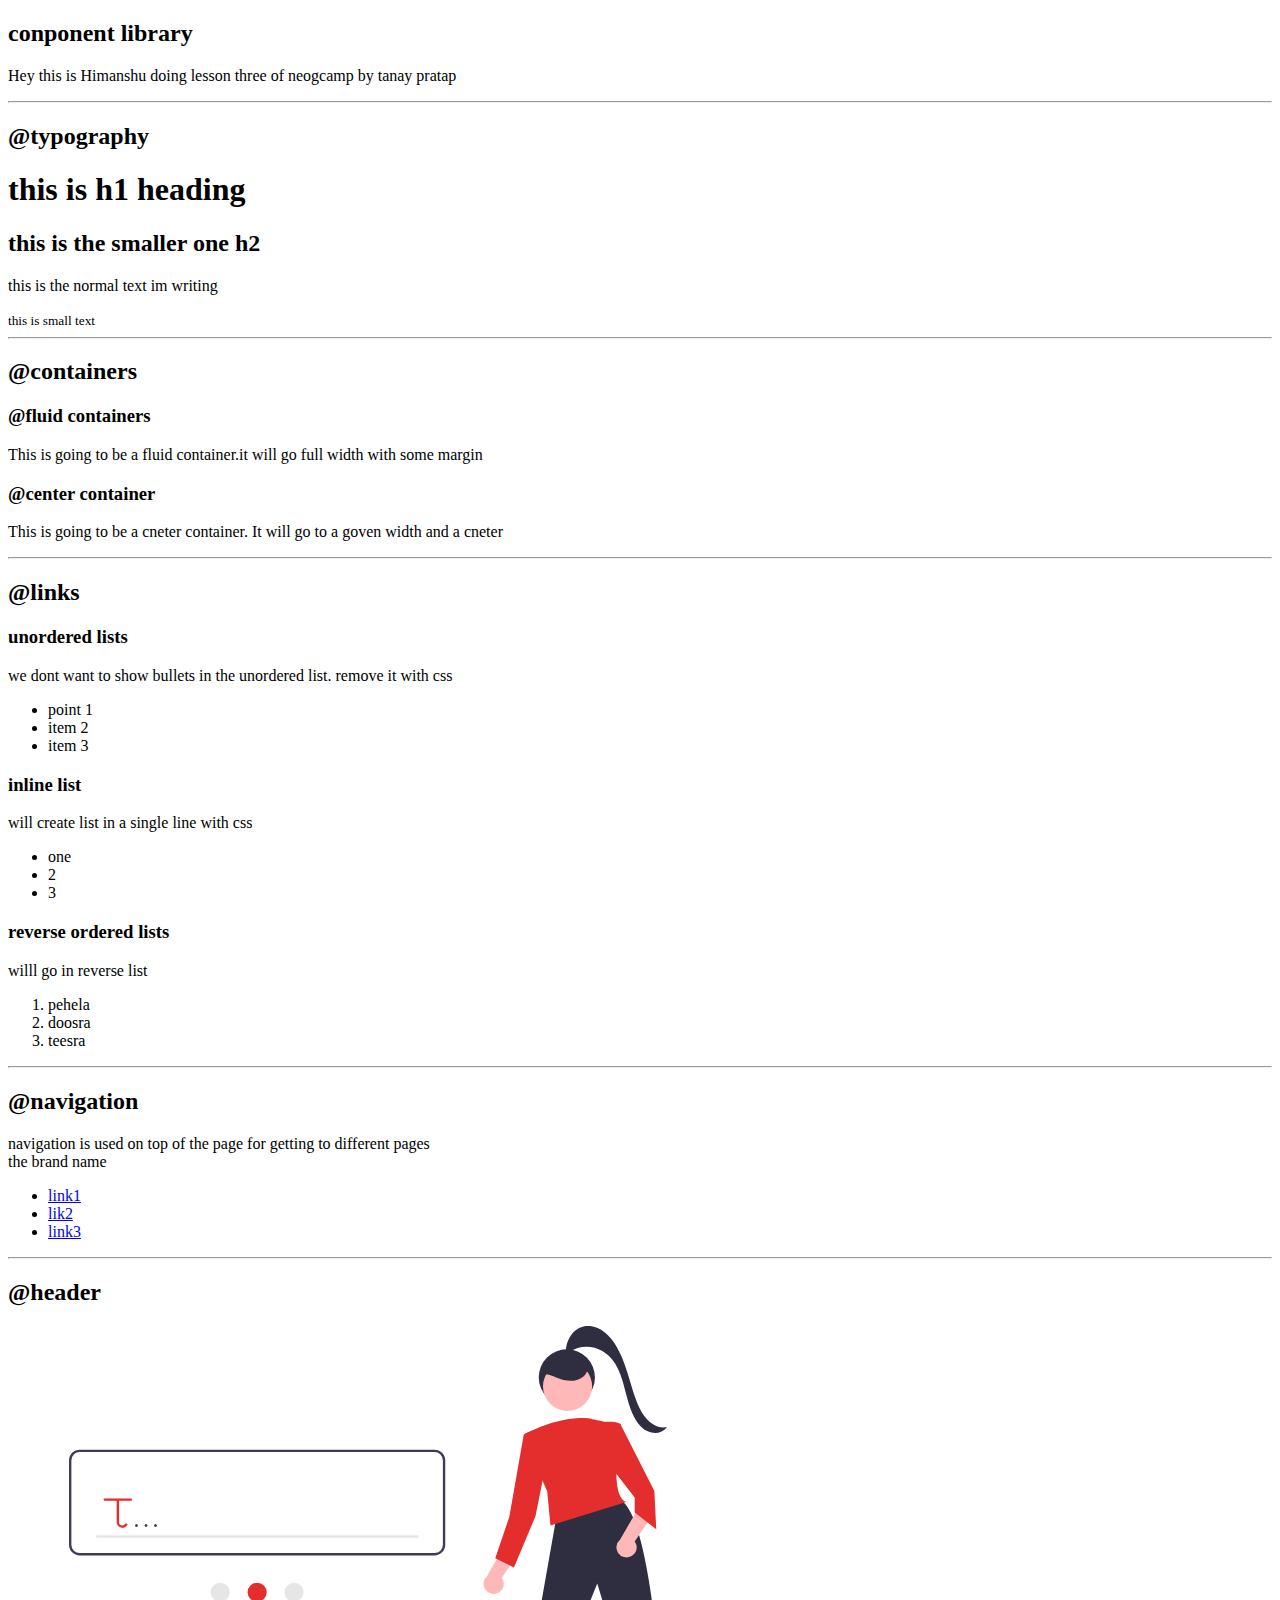
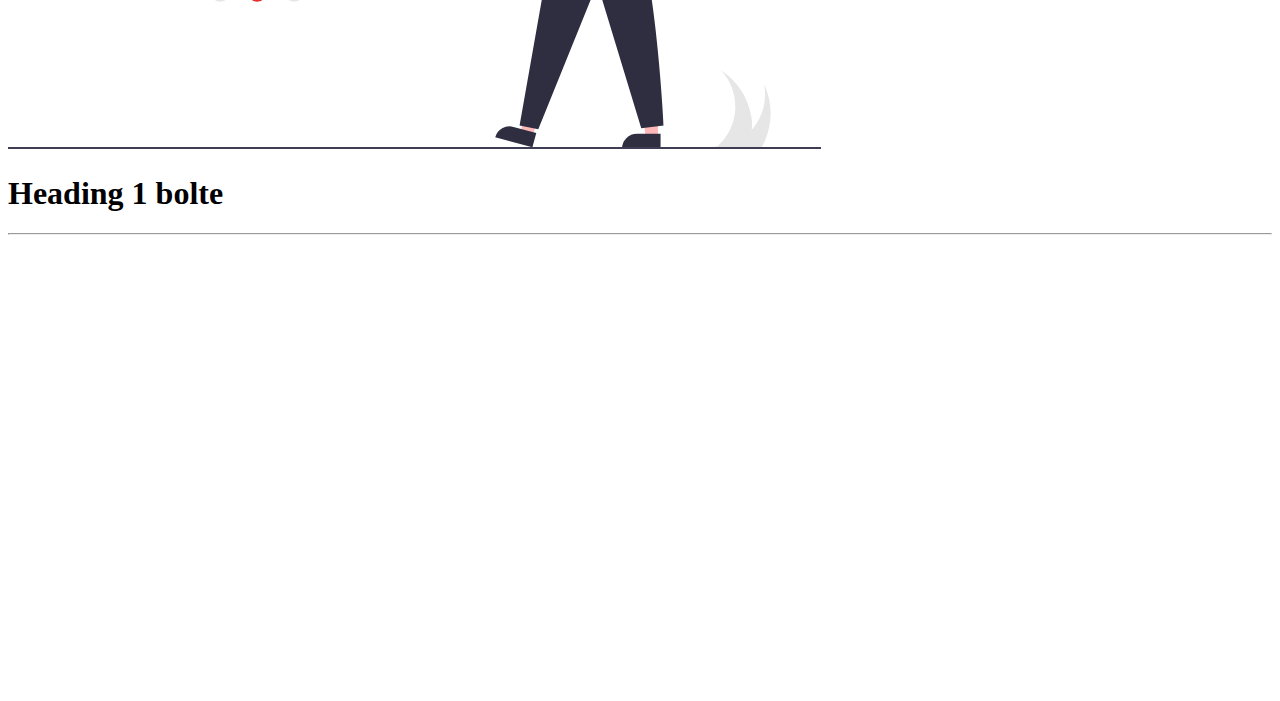
==== index.html @ 3d964ea6 "added index.html" ====
<!DOCTYPE html>
<html lang="en">

<head>
    <meta charset="UTF-8">
    <meta name="viewport" content="width=device-width, initial-scale=1.0">
    <title>Lesson Three</title>
</head>

<body>
    <h2>conponent library</h2>
    <p>Hey this is Himanshu doing lesson three of neogcamp by tanay pratap </p>

    <hr>

    <h2>@typography</h2>
    <h1>this is h1 heading</h1>
    <h2>this is the smaller one h2</h2>
    <p>this is the normal text im writing </p>
    <small>this is small text </small>

    <hr>

    <h2>@containers</h2>
    <h3>@fluid containers</h3>
    <p>This is going to be a fluid container.it will go full width with some margin</p>
    <h3>@center container</h3>
    <p>This is going to be a cneter container. It will go to a goven width and a cneter </p>

    <hr>

    <h2>@links</h2>
    <h3>unordered lists</h3>
    <p>we dont want to show bullets in the unordered list. remove it with css</p>
    <ul>
        <li>point 1</li>
        <li>item 2</li>
        <li>item 3</li>
    </ul>

    <h3>inline list</h3>
    <div>will create list in a single line with css
        <ul>
            <li>one</li>
            <li>2</li>
            <li>3</li>
        </ul>
    </div>

<h3>reverse ordered lists</h3>
<div>willl go in reverse list
    <ol>
        <li>pehela</li>
        <li>doosra</li>
        <li>teesra</li>
    </ol>
</div>
<hr>
<h2>@navigation</h2>
<div>navigation is used on top of the page for getting to different pages</div>
<navigation>
    <div>the brand name</div>
    <ul>
        <li><a href="/">link1</a></li>
        <li><a href = "/">lik2</a></li>
        <li><a href = "/">link3</a></li>
    </ul>
</navigation>
<hr>

<h2>@header</h2>
<header>
    <img src="image/photo.svg">
    <h1>Heading 1 bolte</h1>
</header>
<hr>



<div style="height:50vh"></div>
</body>

</html>
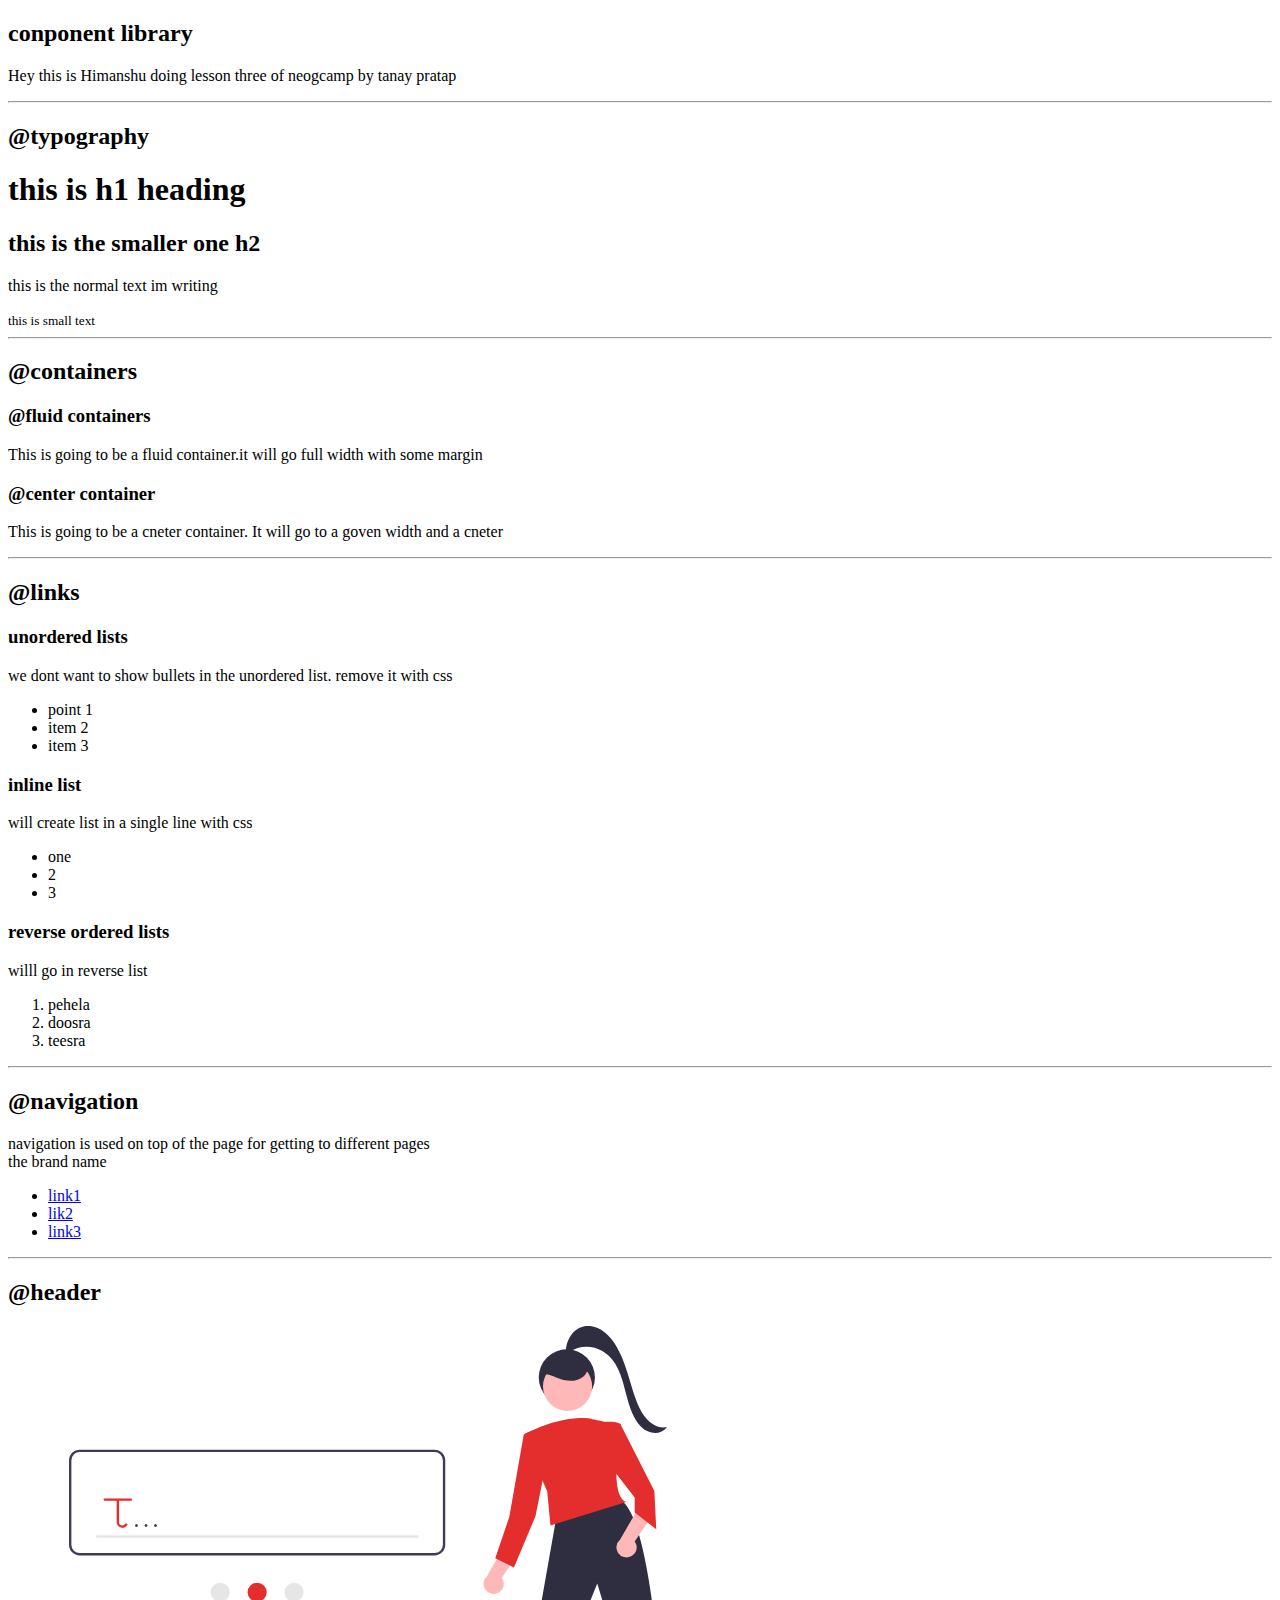
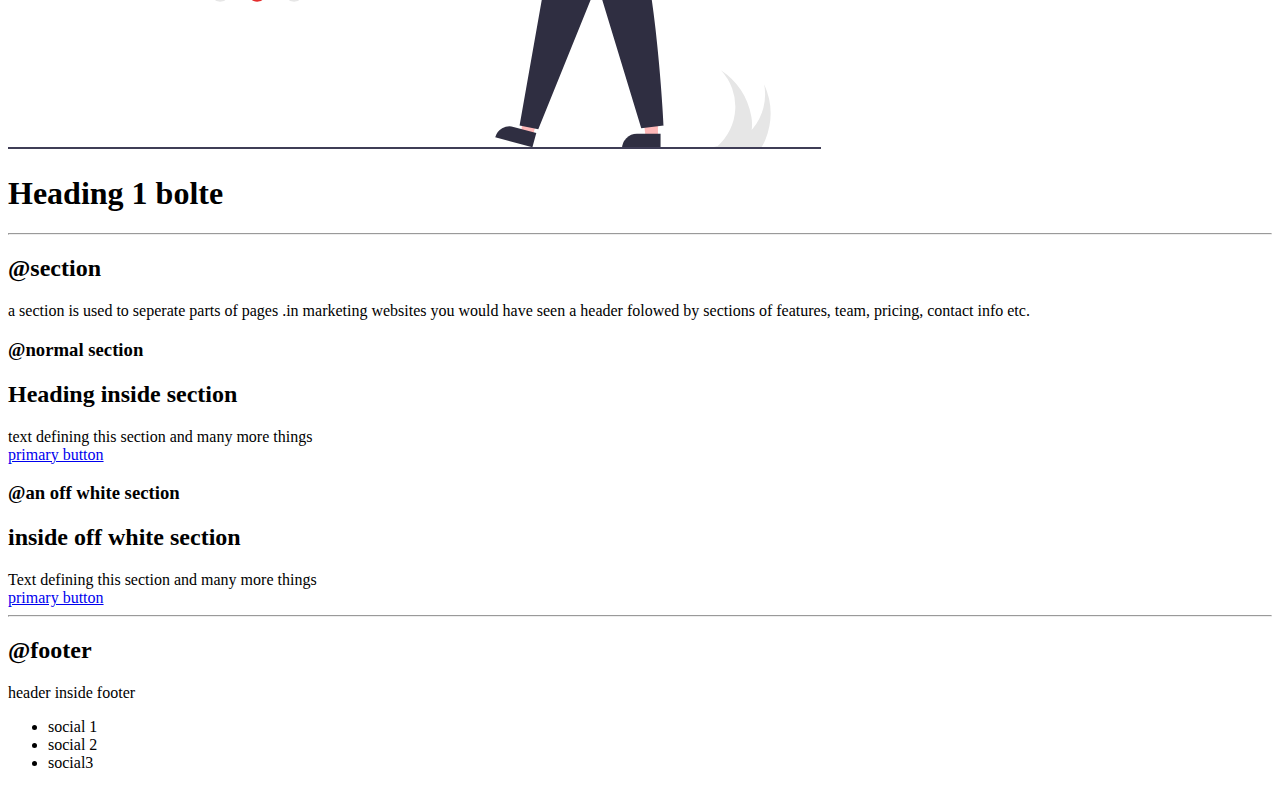
==== commit 50117499: "lesson three class1 completed" ====
--- a/index.html
+++ b/index.html
@@ -71,13 +71,34 @@
 <h2>@header</h2>
 <header>
     <img src="image/photo.svg">
+
     <h1>Heading 1 bolte</h1>
 </header>
 <hr>
+<h2>@section</h2>
+<section><div>a section is used to seperate parts of pages .in marketing websites you would have seen a header folowed by sections of features, team, pricing, contact info etc.</div>
+<h3>@normal section</h3>
+<h2>Heading inside section</h2>
+<div>text defining this section and many more things</div>
+<a href="/">primary button</a>
+<h3>@an off white section</h3>
+<h2>inside off white section</h2>
+<div>Text defining this section and many more things </div>
+<a href = "/">primary button</a>
+</section>
+<hr>
+<h2>@footer</h2>
+<footer>
+    <div>header inside footer</div>
+    <ul>
+        <li>social 1</li>
+        <li>social 2</li>
+        <li>social3</li>
+    </ul>
+
+</footer>
 
 
-
-<div style="height:50vh"></div>
 </body>
 
 </html>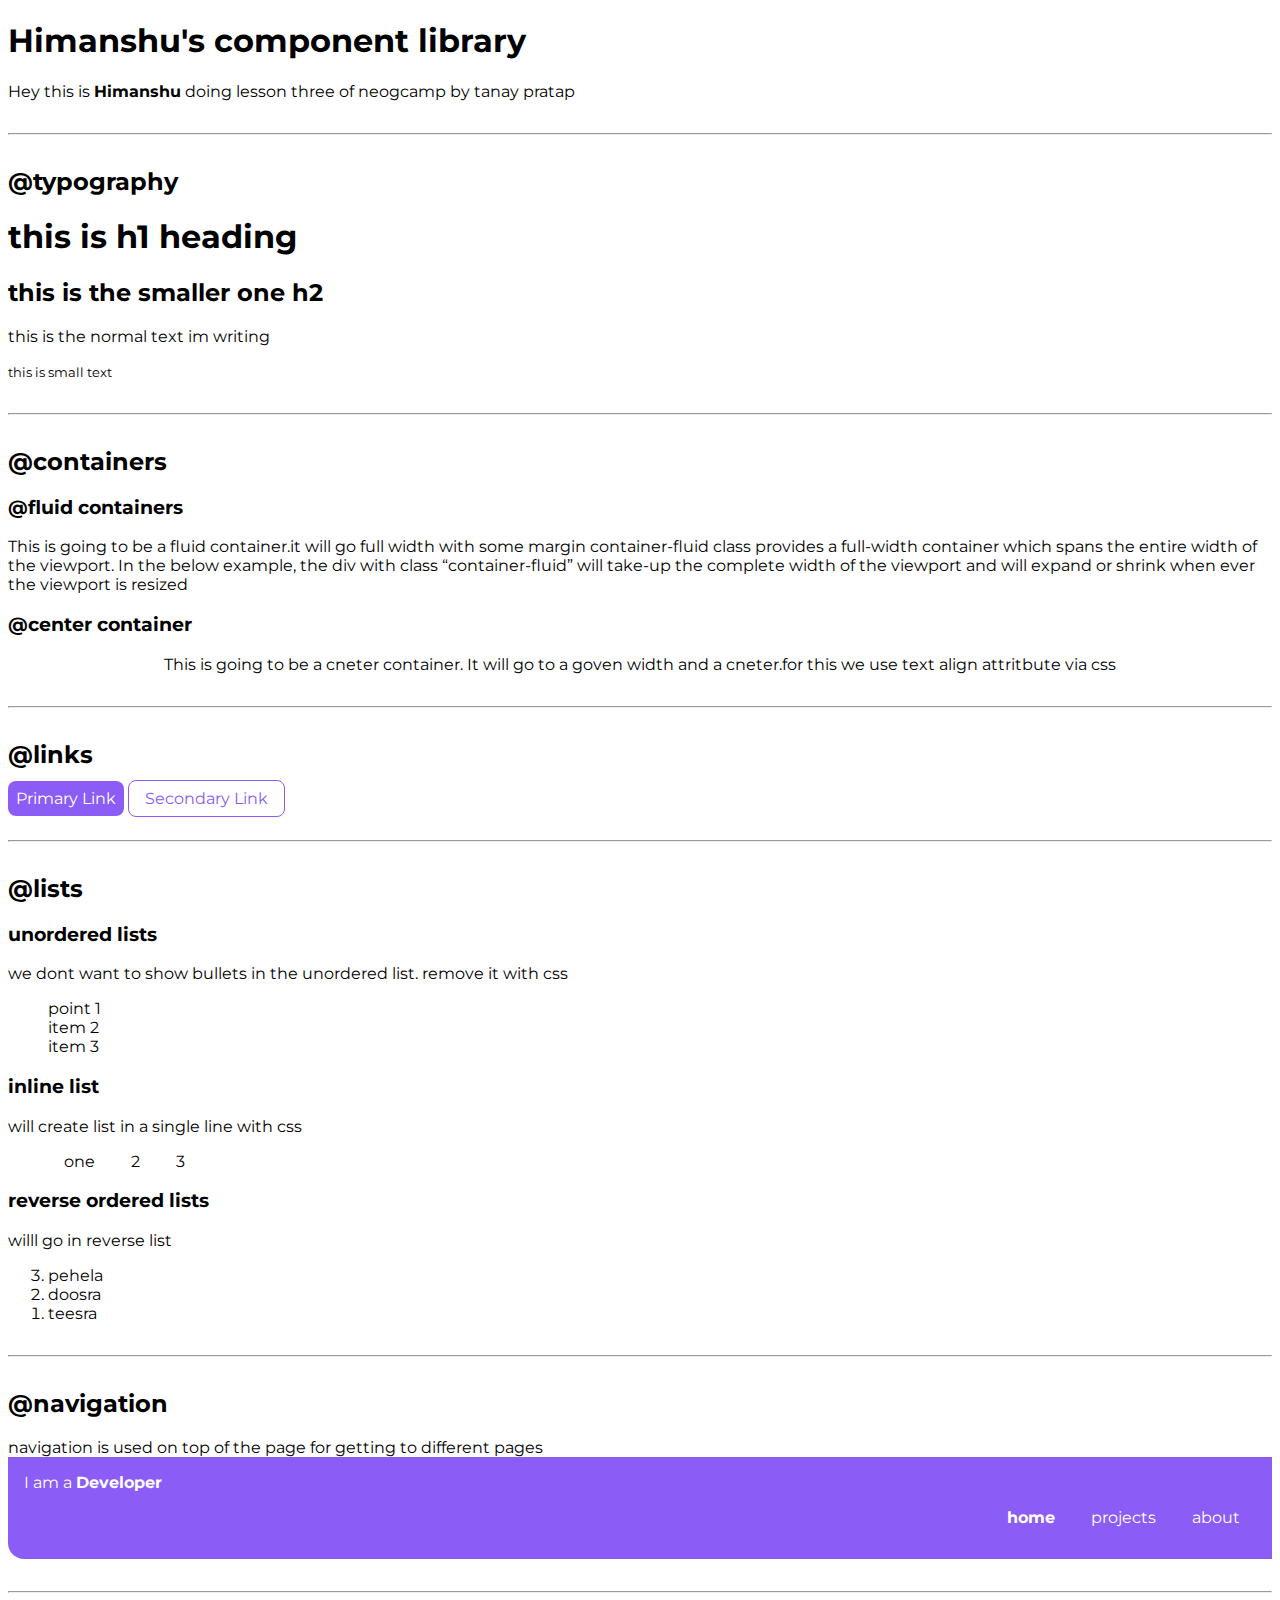
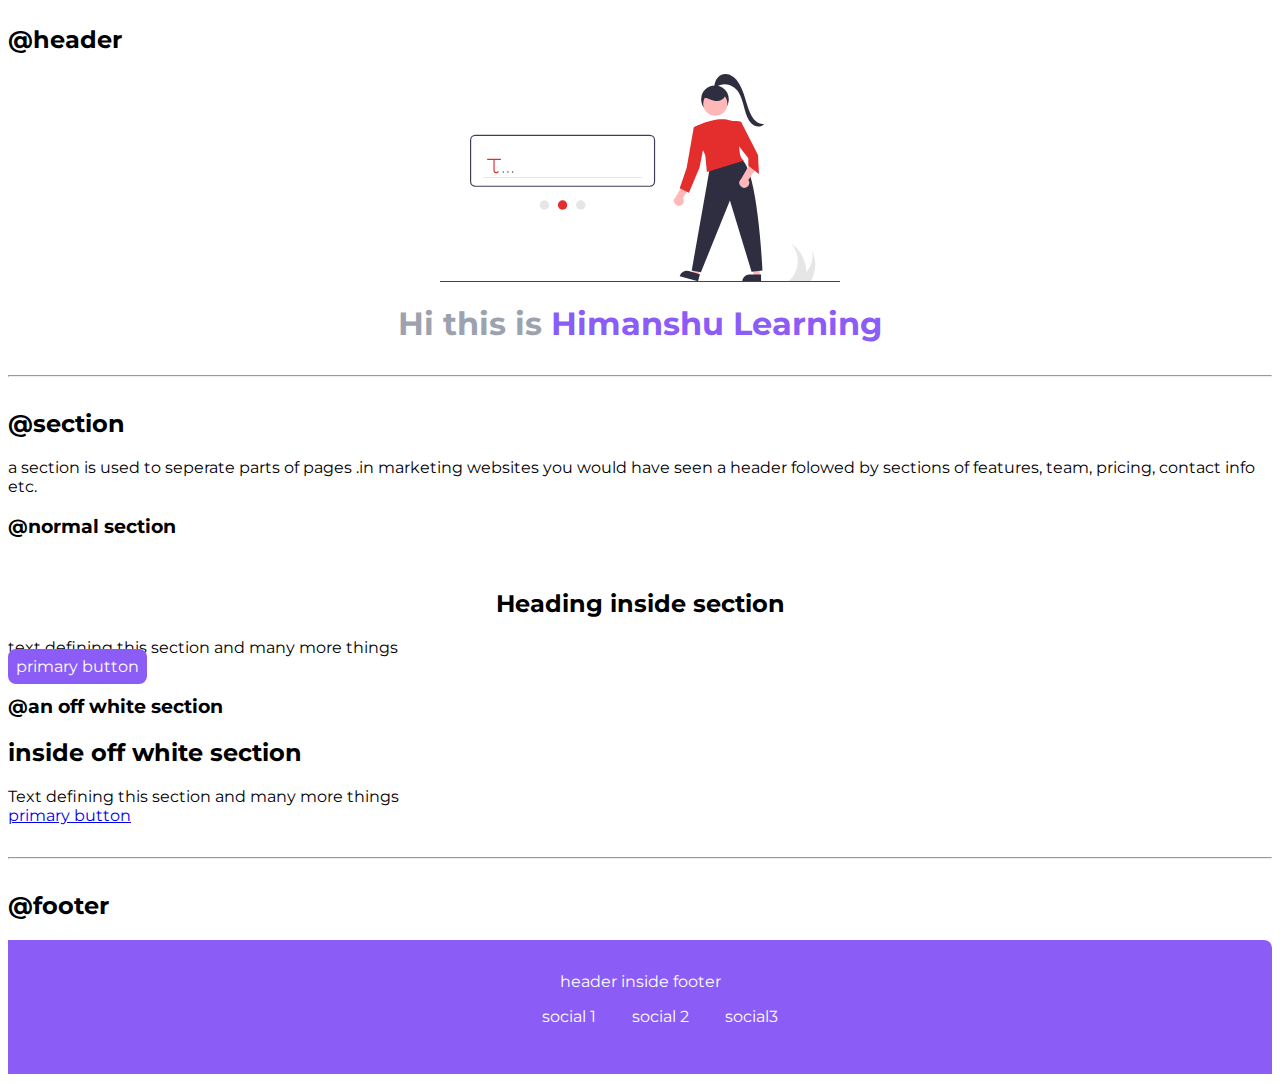
==== commit 9be3625a: "added css" ====
--- a/index.html
+++ b/index.html
@@ -5,11 +5,12 @@
     <meta charset="UTF-8">
     <meta name="viewport" content="width=device-width, initial-scale=1.0">
     <title>Lesson Three</title>
+    <link href ="style.css" rel="stylesheet">
 </head>
 
 <body>
-    <h2>conponent library</h2>
-    <p>Hey this is Himanshu doing lesson three of neogcamp by tanay pratap </p>
+    <h1>Himanshu's component library</h1>
+    <p>Hey this is <strong>Himanshu</strong> doing lesson three of neogcamp by tanay pratap </p>
 
     <hr>
 
@@ -20,83 +21,101 @@
     <small>this is small text </small>
 
     <hr>
+ <h2>@containers</h2>
+    <h3>@fluid containers</h3>
+    <p>This is going to be a fluid container.it will go full width with some margin
+        container-fluid class provides a full-width container which spans the entire width of the viewport. In the below example, the div with class “container-fluid” will take-up the complete width of the viewport and will expand or shrink when ever the viewport is resized
+    </p>
+    <h3>@center container</h3>
+    <p  class = "center-container">This is going to be a cneter container. It will go to a goven width and a cneter.for this we use text align attritbute via css</p>
 
-    <h2>@containers</h2>
-    <h3>@fluid containers</h3>
-    <p>This is going to be a fluid container.it will go full width with some margin</p>
-    <h3>@center container</h3>
-    <p>This is going to be a cneter container. It will go to a goven width and a cneter </p>
 
     <hr>
 
     <h2>@links</h2>
+
+    <a  class="link-primary link-design" href="/">Primary Link</a>
+    <a class="link-secondary link-design"
+    href="/">Secondary Link</a>
+
+
+<hr>
+
+    <h2>@lists</h2>
     <h3>unordered lists</h3>
     <p>we dont want to show bullets in the unordered list. remove it with css</p>
-    <ul>
-        <li>point 1</li>
-        <li>item 2</li>
-        <li>item 3</li>
+    <ul class="list-unordered" >
+        <li >point 1</li>
+        <li >item 2</li>
+        <li >item 3</li>
     </ul>
 
     <h3>inline list</h3>
     <div>will create list in a single line with css
-        <ul>
-            <li>one</li>
-            <li>2</li>
-            <li>3</li>
+        <ul >
+            <li class="list-inline">one</li>
+            <li class="list-inline">2</li>
+            <li class="list-inline">3</li>
         </ul>
     </div>
 
-<h3>reverse ordered lists</h3>
-<div>willl go in reverse list
-    <ol>
-        <li>pehela</li>
-        <li>doosra</li>
-        <li>teesra</li>
-    </ol>
-</div>
-<hr>
-<h2>@navigation</h2>
-<div>navigation is used on top of the page for getting to different pages</div>
-<navigation>
-    <div>the brand name</div>
-    <ul>
-        <li><a href="/">link1</a></li>
-        <li><a href = "/">lik2</a></li>
-        <li><a href = "/">link3</a></li>
-    </ul>
-</navigation>
-<hr>
+    <h3>reverse ordered lists</h3>
+    <div>willl go in reverse list
+        <ol reversed>
+            <li>pehela</li>
+            <li>doosra</li>
+            <li>teesra</li>
+        </ol>
+    </div>
+    <hr>
+    <h2>@navigation</h2>
+    <div>navigation is used on top of the page for getting to different pages</div>
+    <nav class="navigation">
+        <div>I am a <strong>Developer</strong></div>
+        <ul class="nav-ul">
+            <li class="list-inline"><a class="link-design" href="/"><strong>home</strong></a></li>
+            <li class="list-inline"><a class="link-design" href="/">projects</a></li>
+            <li class="list-inline"><a class="link-design" href="/">about</a></li>
+        </ul>
+    </nav>
+    <hr>
 
-<h2>@header</h2>
-<header>
-    <img src="image/photo.svg">
+    <h2>@header</h2>
+    <header>
+        <img class="header-photo" src="image/photo.svg">
 
-    <h1>Heading 1 bolte</h1>
-</header>
-<hr>
-<h2>@section</h2>
-<section><div>a section is used to seperate parts of pages .in marketing websites you would have seen a header folowed by sections of features, team, pricing, contact info etc.</div>
-<h3>@normal section</h3>
-<h2>Heading inside section</h2>
-<div>text defining this section and many more things</div>
-<a href="/">primary button</a>
-<h3>@an off white section</h3>
-<h2>inside off white section</h2>
-<div>Text defining this section and many more things </div>
-<a href = "/">primary button</a>
-</section>
-<hr>
-<h2>@footer</h2>
-<footer>
-    <div>header inside footer</div>
-    <ul>
-        <li>social 1</li>
-        <li>social 2</li>
-        <li>social3</li>
-    </ul>
+        <h1 class="header-heading">Hi this is <span style="color:var(--primary-color)">Himanshu Learning</span>
+        </h1>
+    </header>
 
-</footer>
+    <hr>
+    <h2>@section</h2>
+   
+        <div>a section is used to seperate parts of pages .in marketing websites you would have seen a header folowed by
+            sections of features, team, pricing, contact info etc.</div>
+        <section class="section-normal">
+        <h3>@normal section</h3>
+        <h2>Heading inside section</h2>
+        <div>text defining this section and many more things</div>
+        <a class="link-design link-primary" href="/">primary button</a>
+        </section>
+        <section class="section-off-white">
+        <h3>@an off white section</h3>
+        <h2>inside off white section</h2>
+        <div>Text defining this section and many more things </div>
+        <a href="/">primary button</a>
+    </section>
+    <hr>
+    <h2>@footer</h2>
+    <footer class="footer">
+        <div>header inside footer</div>
+        <ul>
+            <li class="list-inline list-unordered"> <a class="link-design" href="/">social 1</a></li>
+            <li class="list-inline list-unordered" > <a class="link-design" href="/">social 2</a></li>
+            <li class="list-inline list-unordered" ><a class="link-design" href="/">social3</a></li>
+        </ul>
+
+    </footer>
 
 
 </body>
--- a/style.css
+++ b/style.css
@@ -0,0 +1,86 @@
+@import url('https://fonts.googleapis.com/css2?family=Montserrat:wght@400;700&display=swap');
+
+body{
+    font-family: 'Montserrat', sans-serif;
+}
+
+:root{
+    --primary-color:#8B5CF6;
+    --gray:#9CA3AF;
+
+}
+
+hr{
+  margin-top:2rem;  
+  margin-bottom:2rem;
+}
+
+.center-container{
+    text-align:center;
+}
+
+.link-design {
+    
+    color:white;
+    text-decoration:none;
+}
+
+.link-primary{
+      background-color: var(--primary-color);
+      padding:0.5rem 0.5rem;
+      border-radius:0.5rem;
+     
+}
+
+.link-secondary{
+    color: var(--primary-color);
+   
+     padding:0.5rem 1rem;
+    border: 1px solid  var(--primary-color);
+    border-radius:0.5rem;
+}
+
+.list-unordered{
+    list-style:none;
+}
+
+.list-inline{
+  display:inline;
+  padding:0rem 1rem;
+}
+
+.navigation{
+    color:white;
+        background-color: var(--primary-color);
+        padding: 1rem 1rem;
+        border-bottom-left-radius:1rem;
+}
+
+.nav-ul{
+    text-align:right;
+}
+
+.header-photo{
+  margin: auto;
+   max-width:400px;
+   display: block;
+}
+
+.header-heading{
+    text-align:center;
+    color: var(--gray);
+}
+
+.section-normal h2 {
+        text-align:center;
+        padding-top:2rem;
+}
+
+.footer{
+    background-color: var(--primary-color);
+    color:white;
+    padding:2rem;
+    text-align:center;
+    border-top-right-radius:0.5rem;
+}
+
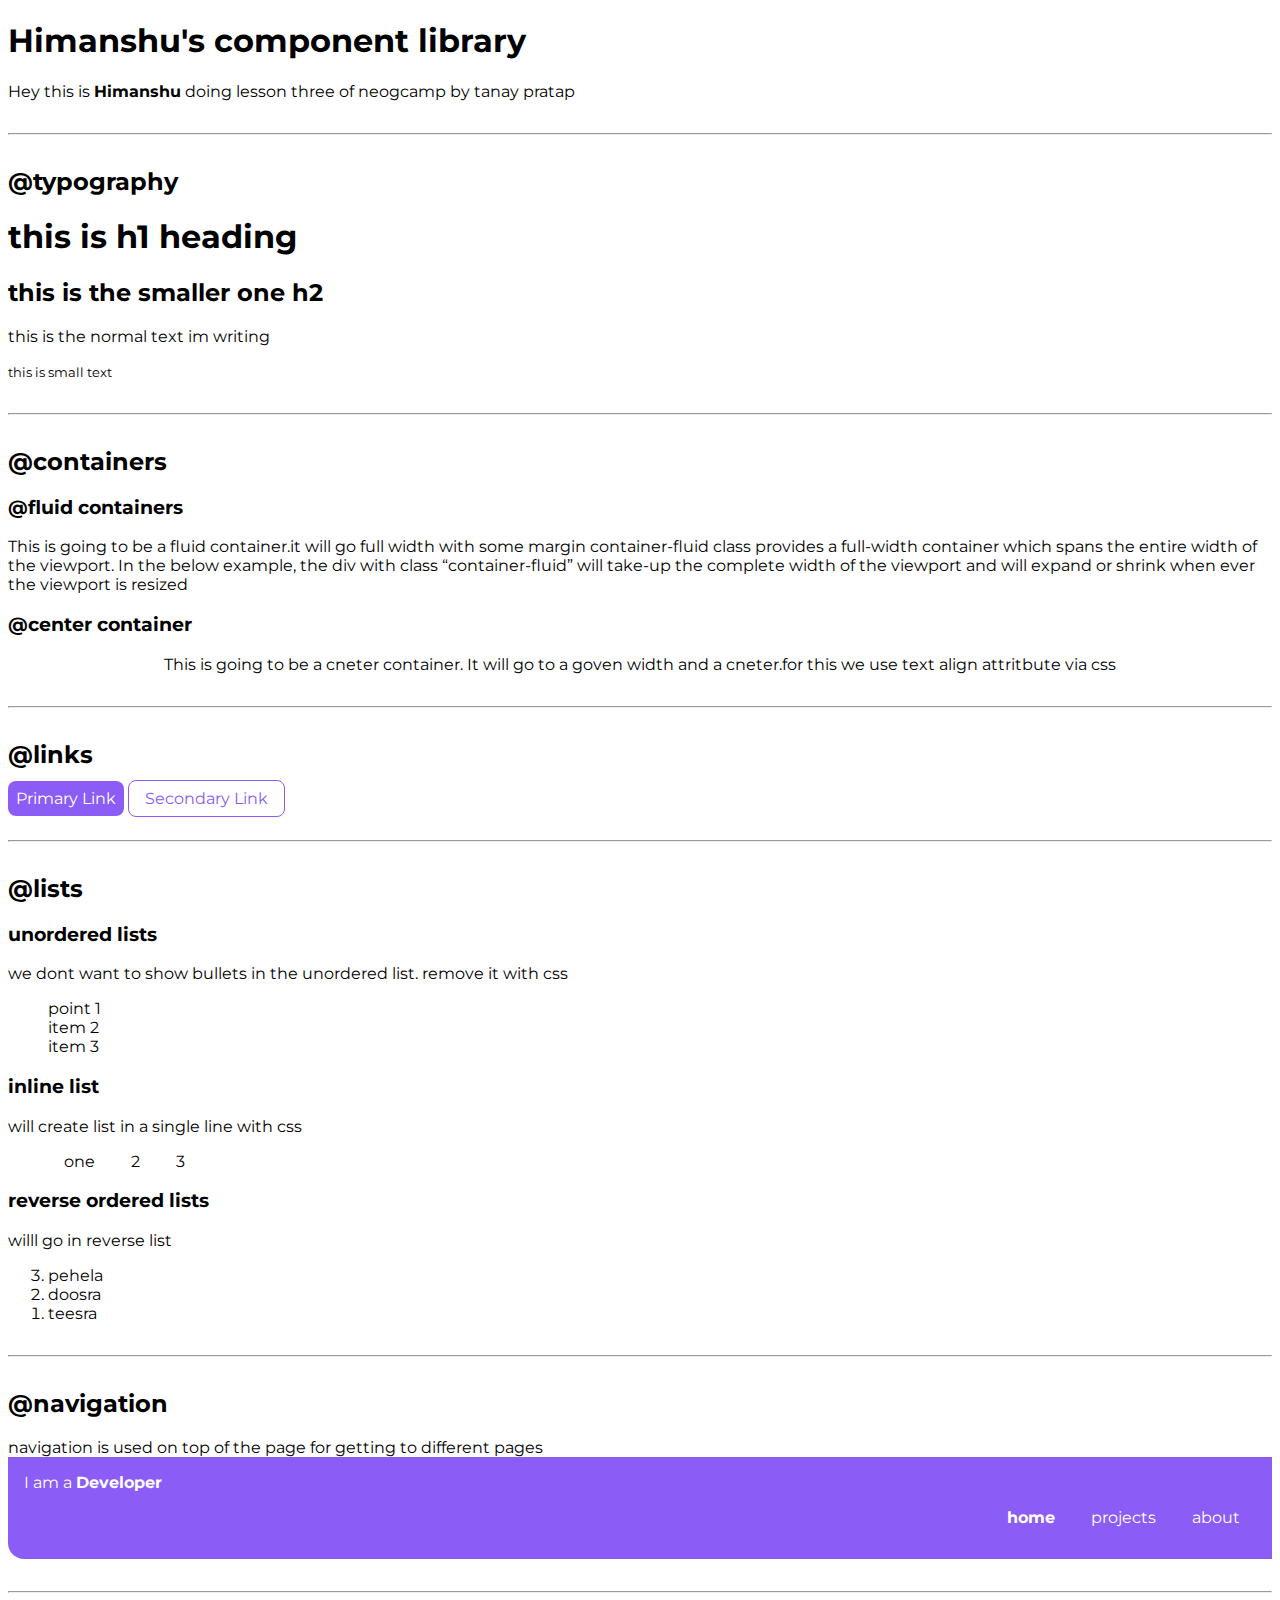
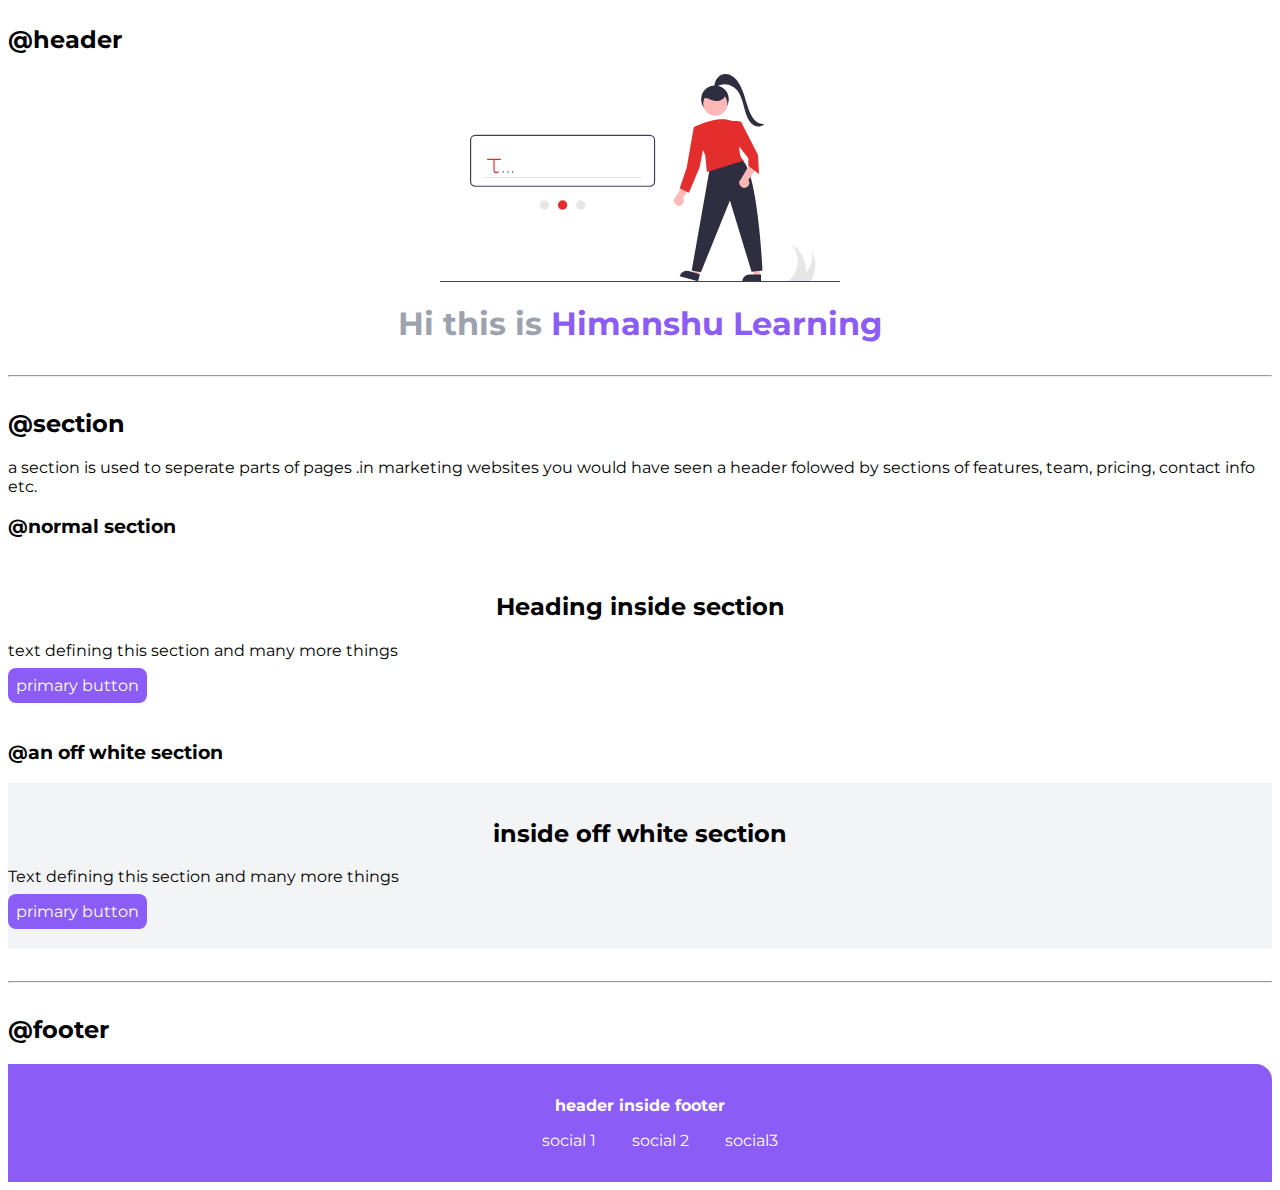
==== commit afb9e69f: "final-product" ====
--- a/index.html
+++ b/index.html
@@ -93,22 +93,26 @@
    
         <div>a section is used to seperate parts of pages .in marketing websites you would have seen a header folowed by
             sections of features, team, pricing, contact info etc.</div>
+        
+        <h3>@normal section</h3>
         <section class="section-normal">
-        <h3>@normal section</h3>
         <h2>Heading inside section</h2>
-        <div>text defining this section and many more things</div>
+        <p>text defining this section and many more things</p>
         <a class="link-design link-primary" href="/">primary button</a>
         </section>
+        
+        <h3>@an off white section</h3>
         <section class="section-off-white">
-        <h3>@an off white section</h3>
         <h2>inside off white section</h2>
-        <div>Text defining this section and many more things </div>
-        <a href="/">primary button</a>
+        <p>Text defining this section and many more things</p>
+        <a  class="link-design
+        link-primary"href="/">primary button</a>
+        
     </section>
     <hr>
     <h2>@footer</h2>
     <footer class="footer">
-        <div>header inside footer</div>
+        <p><strong>header inside footer</strong></p>
         <ul>
             <li class="list-inline list-unordered"> <a class="link-design" href="/">social 1</a></li>
             <li class="list-inline list-unordered" > <a class="link-design" href="/">social 2</a></li>
--- a/style.css
+++ b/style.css
@@ -7,6 +7,7 @@
 :root{
     --primary-color:#8B5CF6;
     --gray:#9CA3AF;
+    --off-white:#F3F4F6;
 
 }
 
@@ -73,14 +74,27 @@
 
 .section-normal h2 {
         text-align:center;
-        padding-top:2rem;
+    }
+
+    .section-normal{
+        padding-top:1rem;
+        padding-bottom:1.7rem;
+    }
+.section-off-white h2{
+    text-align:center;
+}
+.section-off-white{
+    background-color:var(--off-white);
+    padding-top:1rem;
+    padding-bottom:1.7rem;
 }
 
 .footer{
     background-color: var(--primary-color);
     color:white;
-    padding:2rem;
+    padding:1rem;
     text-align:center;
-    border-top-right-radius:0.5rem;
+    border-top-right-radius:1rem;
+    
 }
 
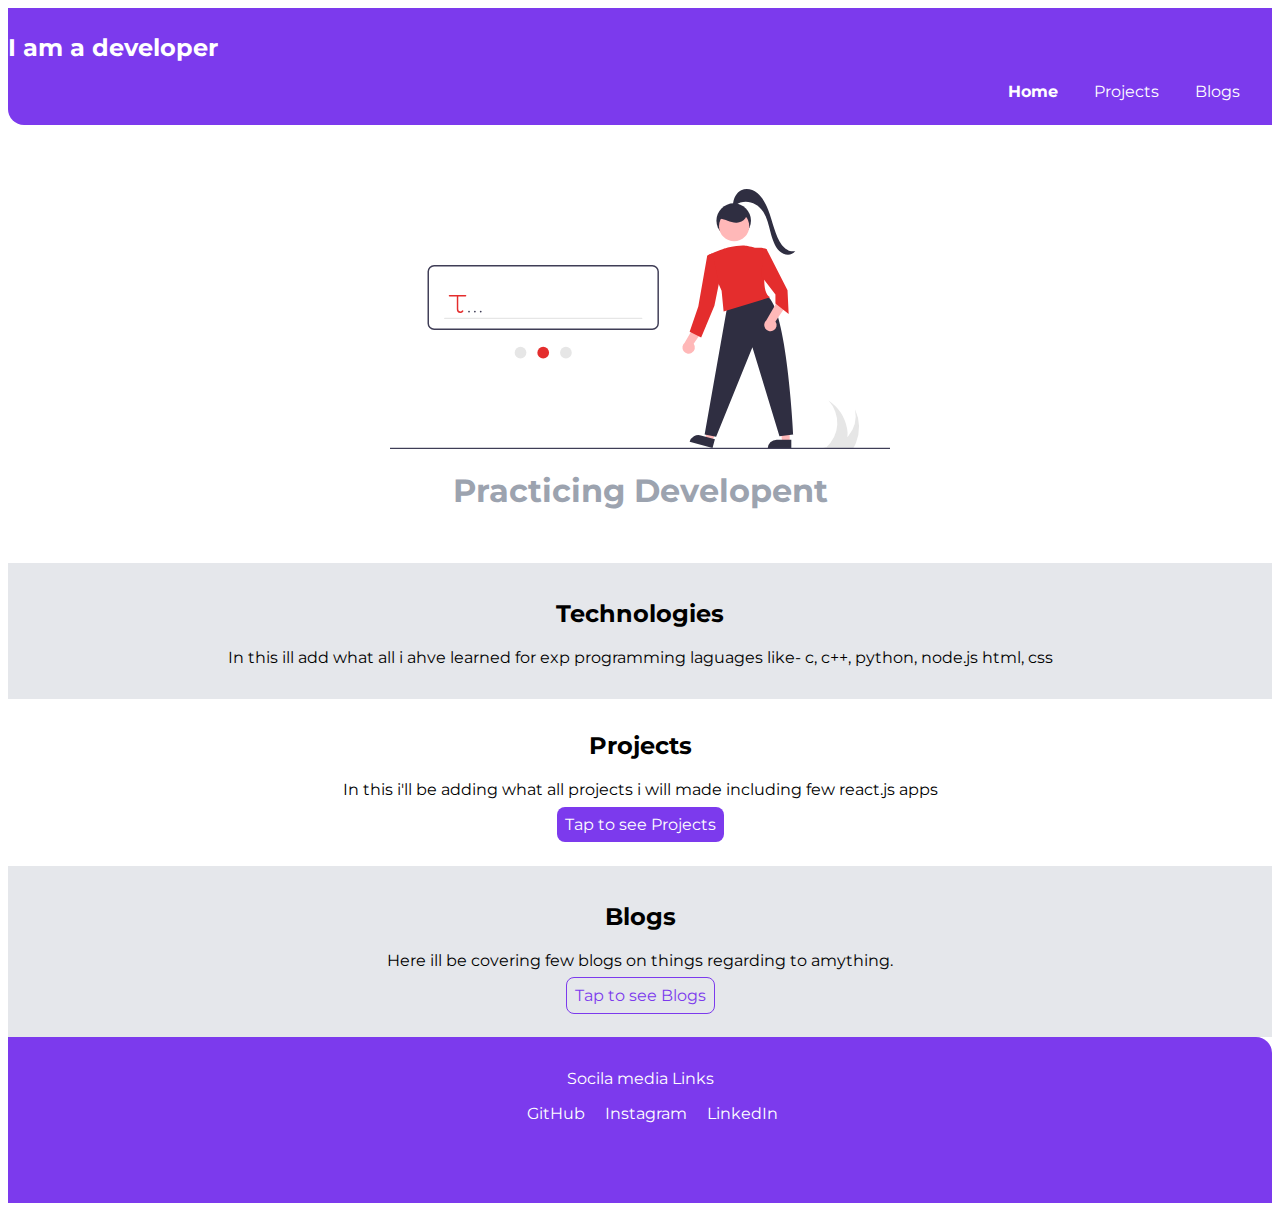
==== commit 92f84e8c: "raw-edit" ====
--- a/index.html
+++ b/index.html
@@ -4,123 +4,61 @@
 <head>
     <meta charset="UTF-8">
     <meta name="viewport" content="width=device-width, initial-scale=1.0">
-    <title>Lesson Three</title>
-    <link href ="style.css" rel="stylesheet">
+    <title>Himanshu</title>
+    <link href="style.css" rel="stylesheet">
 </head>
 
 <body>
-    <h1>Himanshu's component library</h1>
-    <p>Hey this is <strong>Himanshu</strong> doing lesson three of neogcamp by tanay pratap </p>
+    <nav class="navigation">
+        <h2>I am a developer</h2>
+        <ul class="navigation-ul">
+            <li class="list-navigation"><strong><a class="link-navigation" href="/"> Home</a></strong></li>
+            <li class="list-navigation"><a class="link-navigation" href="/">Projects</a></li>
+            <li class="list-navigation">
+                <a class="link-navigation" href="/">Blogs</a></li>
 
-    <hr>
-
-    <h2>@typography</h2>
-    <h1>this is h1 heading</h1>
-    <h2>this is the smaller one h2</h2>
-    <p>this is the normal text im writing </p>
-    <small>this is small text </small>
-
-    <hr>
- <h2>@containers</h2>
-    <h3>@fluid containers</h3>
-    <p>This is going to be a fluid container.it will go full width with some margin
-        container-fluid class provides a full-width container which spans the entire width of the viewport. In the below example, the div with class “container-fluid” will take-up the complete width of the viewport and will expand or shrink when ever the viewport is resized
-    </p>
-    <h3>@center container</h3>
-    <p  class = "center-container">This is going to be a cneter container. It will go to a goven width and a cneter.for this we use text align attritbute via css</p>
+        </ul>
+    </nav>
 
 
-    <hr>
+    <header class="header">
+        <img class="image-header" src="image/photo.svg">
+        <h1 class="heading-header">Practicing Developent</h1>
+    </header>
 
-    <h2>@links</h2>
+    <section class="section-off-white">
+        <h2>Technologies</h2>
+        <p>In this ill add what all i ahve learned for exp programming laguages like- c, c++, python, node.js html, css
+        </p>
 
-    <a  class="link-primary link-design" href="/">Primary Link</a>
-    <a class="link-secondary link-design"
-    href="/">Secondary Link</a>
+    </section>
+
+    <section class="section-normal">
+        <h2>Projects</h2>
+        <p>In this i'll be adding what all projects i will made including few react.js apps
+        </p>
+        <a class="link-primary" href="/">Tap to see Projects</a>
+    </section>
+
+    <section class="section-off-white-2">
+        <h2>Blogs</h2>
+        <p>
+            Here ill be covering few blogs on things regarding to amything.
+        </p>
+        <a class="link-secondary" href="/">
+            Tap to see Blogs</a>
+    </section>
 
 
-<hr>
-
-    <h2>@lists</h2>
-    <h3>unordered lists</h3>
-    <p>we dont want to show bullets in the unordered list. remove it with css</p>
-    <ul class="list-unordered" >
-        <li >point 1</li>
-        <li >item 2</li>
-        <li >item 3</li>
-    </ul>
-
-    <h3>inline list</h3>
-    <div>will create list in a single line with css
-        <ul >
-            <li class="list-inline">one</li>
-            <li class="list-inline">2</li>
-            <li class="list-inline">3</li>
-        </ul>
-    </div>
-
-    <h3>reverse ordered lists</h3>
-    <div>willl go in reverse list
-        <ol reversed>
-            <li>pehela</li>
-            <li>doosra</li>
-            <li>teesra</li>
-        </ol>
-    </div>
-    <hr>
-    <h2>@navigation</h2>
-    <div>navigation is used on top of the page for getting to different pages</div>
-    <nav class="navigation">
-        <div>I am a <strong>Developer</strong></div>
-        <ul class="nav-ul">
-            <li class="list-inline"><a class="link-design" href="/"><strong>home</strong></a></li>
-            <li class="list-inline"><a class="link-design" href="/">projects</a></li>
-            <li class="list-inline"><a class="link-design" href="/">about</a></li>
-        </ul>
-    </nav>
-    <hr>
-
-    <h2>@header</h2>
-    <header>
-        <img class="header-photo" src="image/photo.svg">
-
-        <h1 class="header-heading">Hi this is <span style="color:var(--primary-color)">Himanshu Learning</span>
-        </h1>
-    </header>
-
-    <hr>
-    <h2>@section</h2>
-   
-        <div>a section is used to seperate parts of pages .in marketing websites you would have seen a header folowed by
-            sections of features, team, pricing, contact info etc.</div>
-        
-        <h3>@normal section</h3>
-        <section class="section-normal">
-        <h2>Heading inside section</h2>
-        <p>text defining this section and many more things</p>
-        <a class="link-design link-primary" href="/">primary button</a>
-        </section>
-        
-        <h3>@an off white section</h3>
-        <section class="section-off-white">
-        <h2>inside off white section</h2>
-        <p>Text defining this section and many more things</p>
-        <a  class="link-design
-        link-primary"href="/">primary button</a>
-        
-    </section>
-    <hr>
-    <h2>@footer</h2>
     <footer class="footer">
-        <p><strong>header inside footer</strong></p>
-        <ul>
-            <li class="list-inline list-unordered"> <a class="link-design" href="/">social 1</a></li>
-            <li class="list-inline list-unordered" > <a class="link-design" href="/">social 2</a></li>
-            <li class="list-inline list-unordered" ><a class="link-design" href="/">social3</a></li>
-        </ul>
+            <p>Socila media Links</p>
+            <ul>
+                <li class="list-footer"><a class="link-footer" href="/">GitHub</a></li>
+                <li class="list-footer"><a class="link-footer" href="/">Instagram</a></li>
+                <li class="list-footer"><a class="link-footer" href="/">LinkedIn</a></li>
+            </ul>
 
     </footer>
-
 
 </body>
 
--- a/style.css
+++ b/style.css
@@ -1,100 +1,127 @@
 @import url('https://fonts.googleapis.com/css2?family=Montserrat:wght@400;700&display=swap');
 
-body{
+body {
     font-family: 'Montserrat', sans-serif;
 }
 
-:root{
-    --primary-color:#8B5CF6;
-    --gray:#9CA3AF;
-    --off-white:#F3F4F6;
+
+:root {
+    --primary-color: #7C3AED;
+    --off-white: #E5E7EB;
+    --green: #6EE7B7;
+    --gray: #9CA3AF;
+}
+
+.navigation h2{
+    padding-top:0rem;
+}
+.navigation {
+    background-color: var(--primary-color);
+    padding-top:0.3rem;
+    padding-bottom:0.5rem;
+    color: white;
+    text-decoration: none;
+    border-bottom-left-radius: 1rem;
+    display:block;
+  
+}
+
+.link-navigation {
+    text-decoration: none;
+    color: white;
+    padding-right: 2rem;
+
 
 }
 
-hr{
-  margin-top:2rem;  
-  margin-bottom:2rem;
+.list-navigation {
+    display: inline;
+    text-decoration: none;
+    text-align: right;
+
 }
 
-.center-container{
-    text-align:center;
+.navigation-ul {
+    text-align: right;
 }
 
-.link-design {
-    
-    color:white;
-    text-decoration:none;
+.image-header {
+    max-width: 500px;
+    display: block;
+    margin: auto;
 }
 
-.link-primary{
-      background-color: var(--primary-color);
-      padding:0.5rem 0.5rem;
-      border-radius:0.5rem;
-     
+.header {
+    padding-top: 4rem;
+    padding-bottom: 2rem;
 }
 
-.link-secondary{
-    color: var(--primary-color);
-   
-     padding:0.5rem 1rem;
-    border: 1px solid  var(--primary-color);
-    border-radius:0.5rem;
-}
-
-.list-unordered{
-    list-style:none;
-}
-
-.list-inline{
-  display:inline;
-  padding:0rem 1rem;
-}
-
-.navigation{
-    color:white;
-        background-color: var(--primary-color);
-        padding: 1rem 1rem;
-        border-bottom-left-radius:1rem;
-}
-
-.nav-ul{
-    text-align:right;
-}
-
-.header-photo{
-  margin: auto;
-   max-width:400px;
-   display: block;
-}
-
-.header-heading{
-    text-align:center;
+.heading-header {
+    text-align: center;
     color: var(--gray);
 }
 
-.section-normal h2 {
-        text-align:center;
-    }
 
-    .section-normal{
-        padding-top:1rem;
-        padding-bottom:1.7rem;
-    }
-.section-off-white h2{
+
+.section-off-white {
+    text-align: center;
+    background-color: var(--off-white);
+    padding:1rem;
+    margin-bottom:2rem;
+}
+
+.section-normal {
+    text-align: center;
+    margin:2rem 0rem;
+
+}
+
+
+
+.section-off-white-2{
     text-align:center;
+    background-color: var(--off-white);
+    padding-top:1rem;
+    padding-bottom:2rem;
+   
 }
-.section-off-white{
-    background-color:var(--off-white);
-    padding-top:1rem;
-    padding-bottom:1.7rem;
+.link-primary {
+    text-decoration: none;
+    background-color: var(--primary-color);
+    padding: 0.5rem;
+    color: white;
+    border-radius: 0.5rem;
+    
+
+}
+
+.link-secondary {
+    text-decoration: none;
+    color: var(--primary-color);
+    padding: 0.5rem;
+    border: solid 1px var(--primary-color);
+    border-radius: 0.5rem;
+
+
 }
 
 .footer{
     background-color: var(--primary-color);
+    text-align:center;
     color:white;
-    padding:1rem;
-    text-align:center;
+    padding-top:1rem;
+    padding-bottom:4rem;
     border-top-right-radius:1rem;
-    
 }
 
+.list-footer{
+    text-decoration:none;
+    display:inline;
+    padding-bottom:1rem;
+}
+
+.link-footer{
+    color:white;
+    padding-right:1rem;
+    text-decoration:none;
+}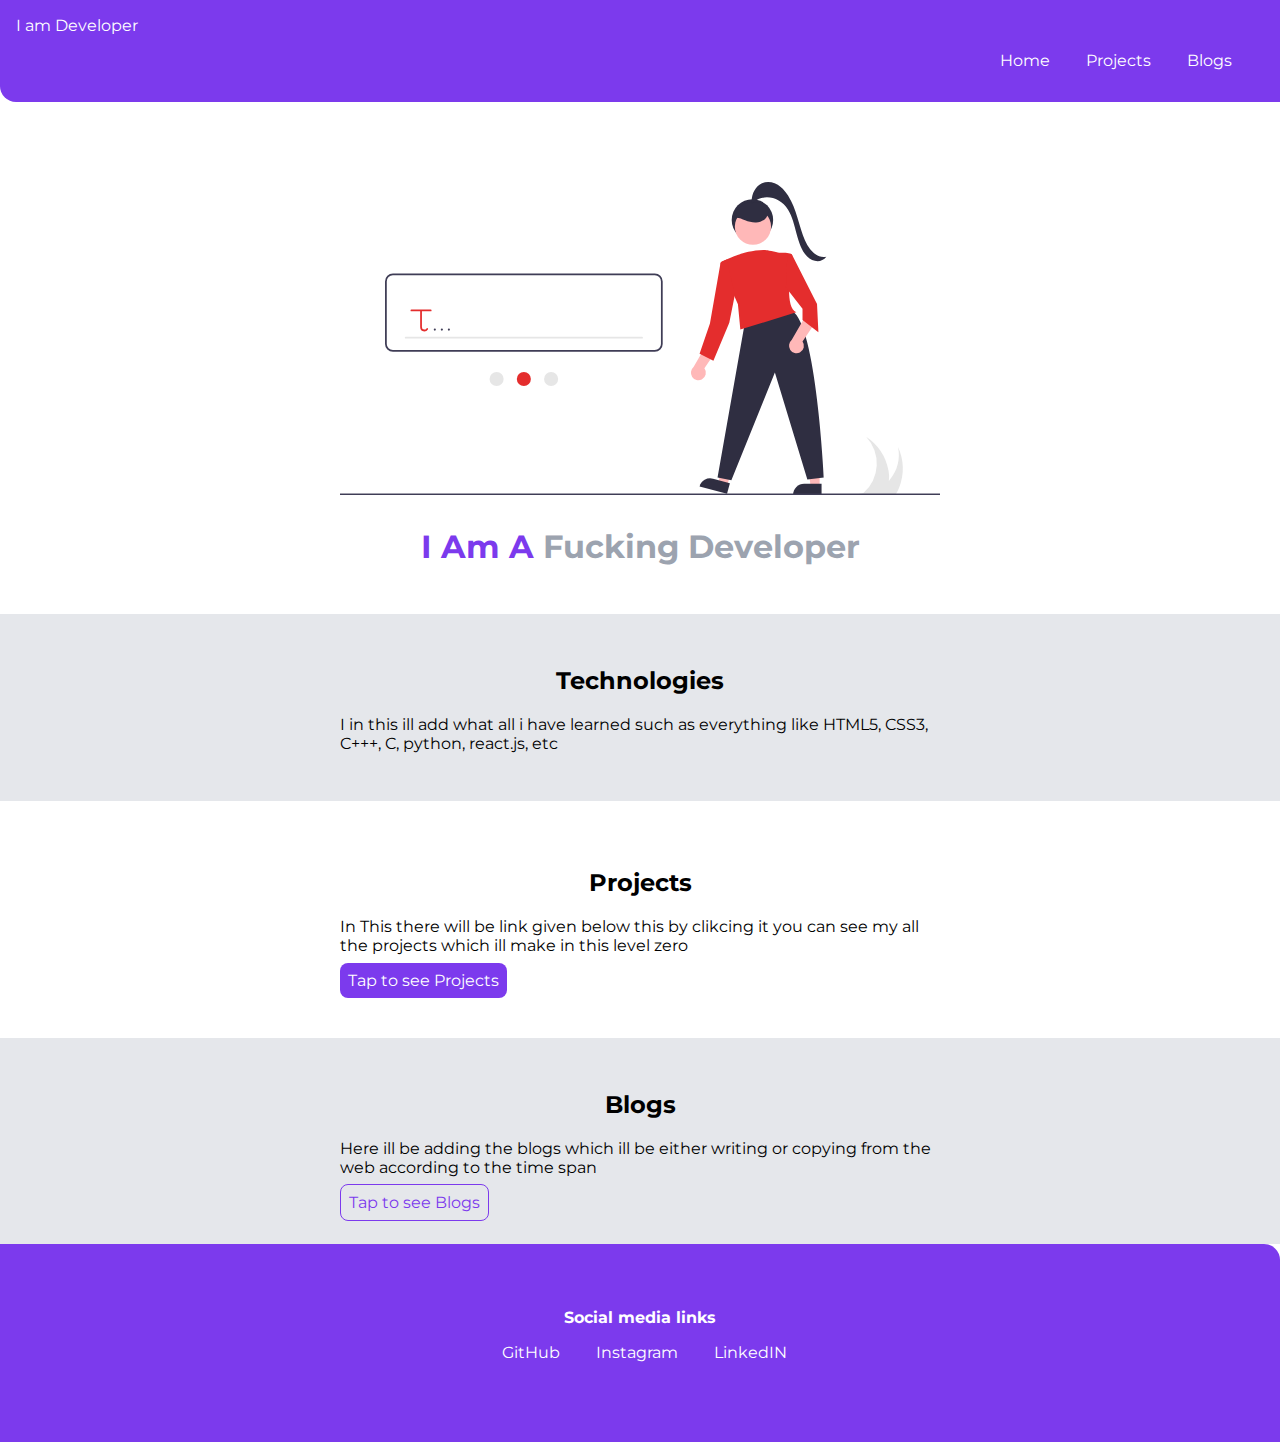
==== commit 9aeb1d47: "minute changes" ====
--- a/index.html
+++ b/index.html
@@ -4,62 +4,76 @@
 <head>
     <meta charset="UTF-8">
     <meta name="viewport" content="width=device-width, initial-scale=1.0">
-    <title>Himanshu</title>
+    <title>Home</title>
     <link href="style.css" rel="stylesheet">
 </head>
 
 <body>
     <nav class="navigation">
-        <h2>I am a developer</h2>
-        <ul class="navigation-ul">
-            <li class="list-navigation"><strong><a class="link-navigation" href="/"> Home</a></strong></li>
-            <li class="list-navigation"><a class="link-navigation" href="/">Projects</a></li>
-            <li class="list-navigation">
-                <a class="link-navigation" href="/">Blogs</a></li>
-
+        <div>I am Developer</div>
+        <ul class="ul-navigation">
+            <li class="list-navigation"><a class="link-navigation" href="/">Home</a></li>
+            <li class="list-navigation"><a class="link-navigation" href="projects.html">Projects</a></li>
+            <li class="list-navigation"><a class="link-navigation" href="blogs.html">Blogs</a></li>
         </ul>
     </nav>
 
 
+
     <header class="header">
         <img class="image-header" src="image/photo.svg">
-        <h1 class="heading-header">Practicing Developent</h1>
+        <h1>I Am A <span class="gray-heading">Fucking Developer</span></h1>
+
     </header>
 
+
     <section class="section-off-white">
-        <h2>Technologies</h2>
-        <p>In this ill add what all i ahve learned for exp programming laguages like- c, c++, python, node.js html, css
-        </p>
-
-    </section>
-
-    <section class="section-normal">
-        <h2>Projects</h2>
-        <p>In this i'll be adding what all projects i will made including few react.js apps
-        </p>
-        <a class="link-primary" href="/">Tap to see Projects</a>
-    </section>
-
-    <section class="section-off-white-2">
-        <h2>Blogs</h2>
-        <p>
-            Here ill be covering few blogs on things regarding to amything.
-        </p>
-        <a class="link-secondary" href="/">
-            Tap to see Blogs</a>
+        <div class="container">
+            <h2>Technologies</h2>
+            <p>I in this ill add what all i have learned such as everything like HTML5, CSS3, C+++, C, python, react.js,
+                etc </p>
+        </div>
     </section>
 
 
-    <footer class="footer">
-            <p>Socila media Links</p>
-            <ul>
-                <li class="list-footer"><a class="link-footer" href="/">GitHub</a></li>
-                <li class="list-footer"><a class="link-footer" href="/">Instagram</a></li>
-                <li class="list-footer"><a class="link-footer" href="/">LinkedIn</a></li>
-            </ul>
+    <section class="section-normal">
+        <div class="container">
+            <h2>Projects</h2>
+            <p>
+                In This there will be link given below this by clikcing it you can see my all the projects which ill
+                make in this level zero
+            </p>
+            <a class="link-primary" href="projects.html">
+                Tap to see Projects
+            </a>
+        </div>
+    </section>
 
-    </footer>
 
+        <section class="section-off-white">
+            <div class="container">
+                <h2>Blogs</h2>
+                <p>
+                    Here ill be adding the blogs which ill be either writing or copying from the web according to the
+                    time span
+                </p>
+                <a class="link-secondary" href="blogs.html">Tap to see Blogs</a>
+            </div>
+        </section>
+
+        <footer class="footer"> 
+            <div>
+                <strong>Social media links 
+                    </strong>
+
+                <ul>
+                    <li class="list-navigation"><a class="link-navigation" href="https://github.com/05him">GitHub</a></li>
+                    <li class="list-navigation"><a class="link-navigation" href=" https://instagram.com/bad_captain._09?igshid=vfu2qp8xea3y">Instagram</a></li>
+                    <li class="list-navigation"><a class="link-navigation" href="https://www.linkedin.com/in/himanshu-1212b3200/">LinkedIN</a></li>
+                </ul>
+
+            </div>
+        </footer>
 </body>
 
 </html>--- a/style.css
+++ b/style.css
@@ -1,8 +1,13 @@
 @import url('https://fonts.googleapis.com/css2?family=Montserrat:wght@400;700&display=swap');
+
+
+
 
 body {
     font-family: 'Montserrat', sans-serif;
+    margin: 0;
 }
+
 
 
 :root {
@@ -12,116 +17,130 @@
     --gray: #9CA3AF;
 }
 
-.navigation h2{
-    padding-top:0rem;
-}
-.navigation {
+.navigation{
     background-color: var(--primary-color);
-    padding-top:0.3rem;
-    padding-bottom:0.5rem;
-    color: white;
-    text-decoration: none;
-    border-bottom-left-radius: 1rem;
-    display:block;
-  
+    padding:1rem;
+    border-bottom-left-radius:1rem;
+    color:white;
+    
+ 
 }
 
-.link-navigation {
-    text-decoration: none;
+.ul-navigation{
+    text-align:right;
+}
+
+.link-navigation{
+    text-decoration:none;
     color: white;
-    padding-right: 2rem;
+    
+}
+
+.list-navigation{
+        
+padding-right:2rem;
+    display:inline;
+}
+
+.image-header{
+    padding-top:2rem; 
+    max-width:600px;
+    display:block;
+    margin:auto;
+}
 
 
+.header{
+    display:block;
+    color: var(--primary-color);
+    text-align:center;
+    margin-top:3rem;
+    margin-bottom:3rem;
 }
-
-.list-navigation {
-    display: inline;
-    text-decoration: none;
-    text-align: right;
-
+.header h1{
+    margin:2rem;
 }
-
-.navigation-ul {
-    text-align: right;
-}
-
-.image-header {
-    max-width: 500px;
-    display: block;
-    margin: auto;
-}
-
-.header {
-    padding-top: 4rem;
-    padding-bottom: 2rem;
-}
-
-.heading-header {
-    text-align: center;
+.gray-heading{
     color: var(--gray);
 }
 
-
-
-.section-off-white {
-    text-align: center;
-    background-color: var(--off-white);
-    padding:1rem;
-    margin-bottom:2rem;
+.section-off-white{
+   background-color: var(--off-white);
+   padding:2rem;
+}
+h2{
+    text-align:center;
+}
+.container{
+    max-width:600px;
+   margin:auto;
+    display:block;
+}
+.section-normal{
+   padding:3rem; 
+   
 }
 
-.section-normal {
-    text-align: center;
-    margin:2rem 0rem;
+.link-primary{
+    text-decoration:none;
+    background-color: var(--primary-color);
+    padding:0.5rem;
+    border-radius:0.5rem;
+    color:white;
+}
+
+.link-secondary{
+    text-decoration:none;
+    color: var(--primary-color);
+    padding:0.5rem;
+    border:1px solid var(--primary-color);
+    border-radius:0.5rem;
 
 }
 
 
+.footer{
+    background-color: var(--primary-color);
+    color:white;
+    text-align:center;
+    padding:4rem;
+    border-top-right-radius:1rem;
+}
 
-.section-off-white-2{
-    text-align:center;
-    background-color: var(--off-white);
-    padding-top:1rem;
-    padding-bottom:2rem;
-   
+
+.div-modified{
+    font-weight:bold;
+    font-size:1.5rem;
+    
 }
-.link-primary {
-    text-decoration: none;
-    background-color: var(--primary-color);
-    padding: 0.5rem;
-    color: white;
-    border-radius: 0.5rem;
+
+.link-purple{
     
+    color: var(--primary-color);
+   text-decoration:none ;
+   padding:0.4rem;
+   border: 1px solid var(--primary-color);
+   border-radius:0.5rem;
+   display:block;
+   margin:0.5rem 0rem;
+ 
+}
+
+.link-red{
+    text-decoration:none;
+    color:red;
+    padding:0.4rem; display:block;
+    margin:0.5rem 0rem;
+    border: 1px solid red;
+    border-radius:0.5rem;
 
 }
 
-.link-secondary {
-    text-decoration: none;
-    color: var(--primary-color);
-    padding: 0.5rem;
-    border: solid 1px var(--primary-color);
-    border-radius: 0.5rem;
-
-
+.list-projects{
+    
+    margin:3rem 0rem;
 }
-
-.footer{
-    background-color: var(--primary-color);
-    text-align:center;
-    color:white;
-    padding-top:1rem;
-    padding-bottom:4rem;
-    border-top-right-radius:1rem;
+.list-ul-projects{
+    list-style:none;
+    margin-left:-7%;
 }
-
-.list-footer{
-    text-decoration:none;
-    display:inline;
-    padding-bottom:1rem;
-}
-
-.link-footer{
-    color:white;
-    padding-right:1rem;
-    text-decoration:none;
-}